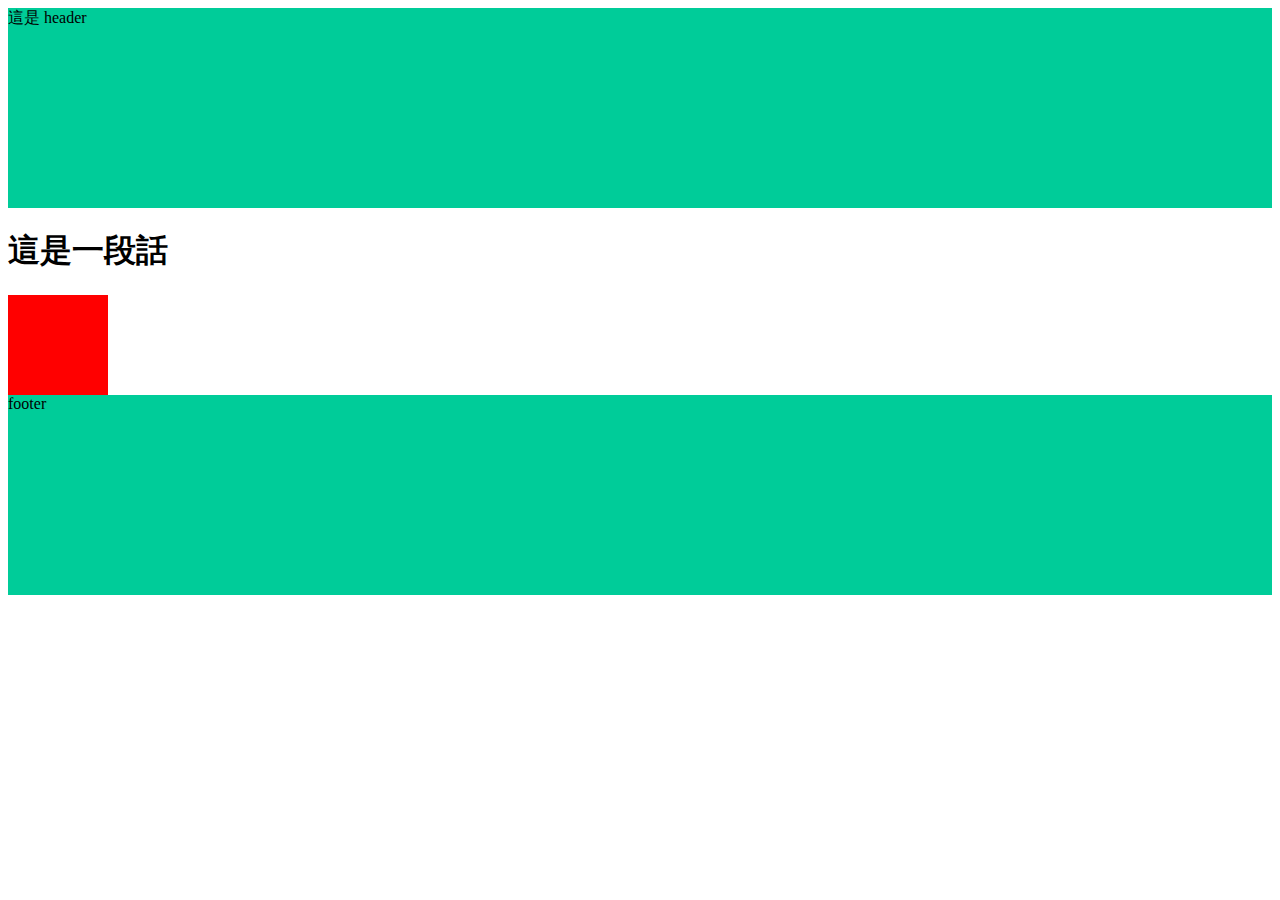
==== index.html @ 9be14ccc "Update 2022-07-06T09:19:42.713Z" ====
<!DOCTYPE html>
<html lang="en">

<head>
  <meta charset="UTF-8">
  <meta name="viewport" content="width=device-width, initial-scale=1.0">
  <meta http-equiv="X-UA-Compatible" content="ie=edge">
  <title>首頁</title>
  <link rel="stylesheet" href="./assets/style/all.css">
</head>

<body>
  <header class="header">
    這是 header
  </header>

  
<h1>
  這是一段話
</h1>

<div class="box"></div>

  <footer class="footer">
    footer
  </footer>
  <script src="./assets/js/vendors.js"></script>
  <script src="./assets/js/all.js"></script>
</body>

</html>
---- assets/style/all.css ----
.header {
  height: 200px;
  background-color: #00cc99; }

.footer {
  height: 200px;
  background-color: #00cc99; }

.box {
  width: 100px;
  height: 100px;
  background-color: red;
  display: -webkit-box;
  display: -ms-flexbox;
  display: flex;
  -webkit-transition: all 0.5s;
  -o-transition: all 0.5s;
  transition: all 0.5s; }
  .box:hover {
    width: 200px;
    background-color: #00cc99; }

/*# sourceMappingURL=all.css.map */
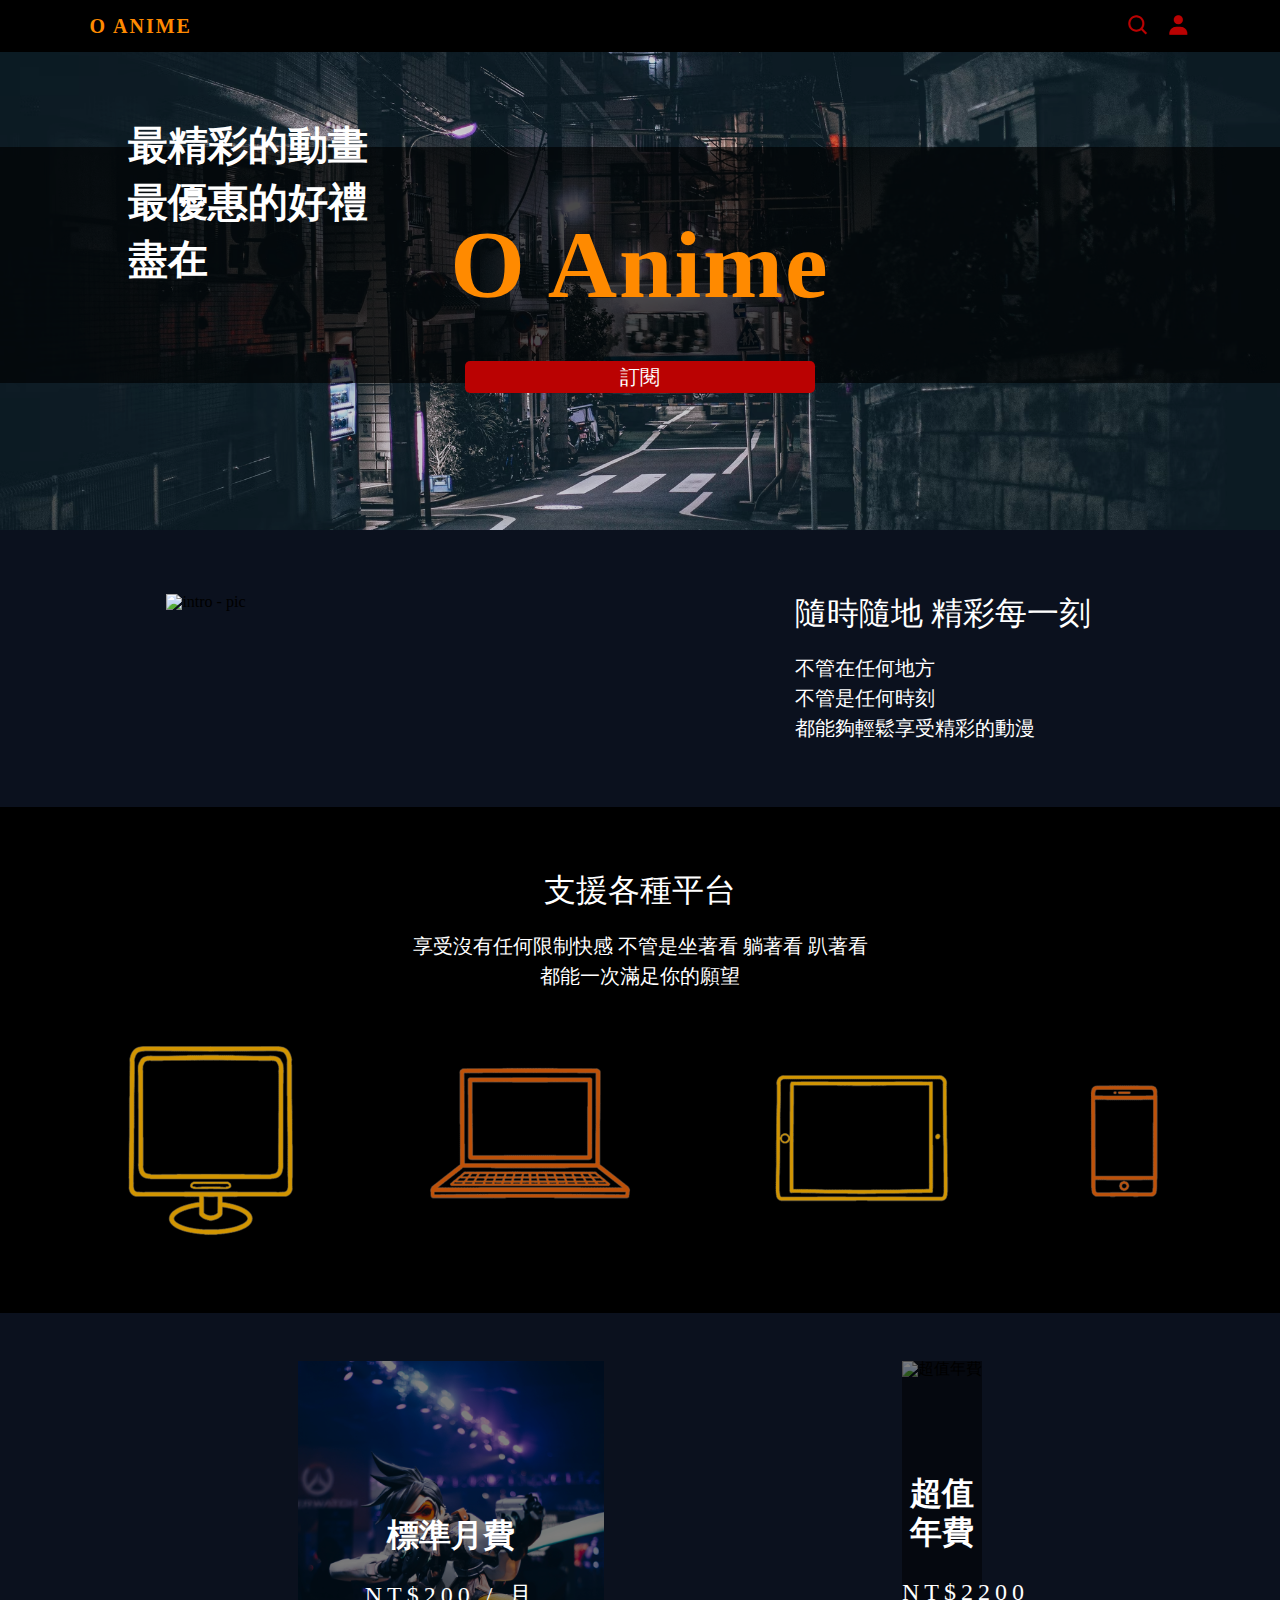
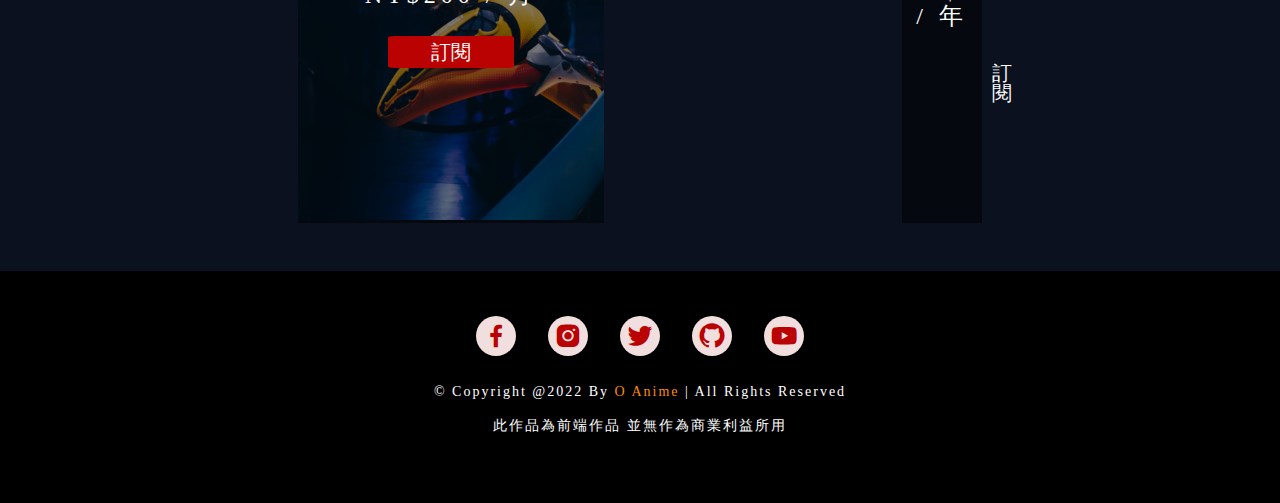
==== commit 42f35442: "Update 2022-07-06T11:51:37.464Z" ====
--- a/index.html
+++ b/index.html
@@ -5,25 +5,144 @@
   <meta charset="UTF-8">
   <meta name="viewport" content="width=device-width, initial-scale=1.0">
   <meta http-equiv="X-UA-Compatible" content="ie=edge">
-  <title>首頁</title>
+  <title>OAnime Demo</title>
   <link rel="stylesheet" href="./assets/style/all.css">
+  <link href='https://unpkg.com/boxicons@2.1.2/css/boxicons.min.css' rel='stylesheet'>
 </head>
 
 <body>
   <header class="header">
-    這是 header
+    <a href="#" class="logo">O ANIME</a>
+	
+    <div class="icons">
+      <i class='bx bx-search' id="search-btn"></i>
+      <div class='bx bxs-user' id="user-btn" >
+        <ul class="user-menu" id="user-menu">
+          <li><a href="#">會員管理</a></li>
+          <li><a href="#">所有動畫</a></li>
+          <li><a href="#">觀看紀錄</a></li>
+          <li><a href="#">我的最愛</a></li>
+          <li><a href="#">問題回報</a></li>
+          <li><a href="#" id="logout">登出</a></li>
+        </ul>
+      </div>
+    </div>
+
+    <div class="search-form">
+      <form action="" method="post">
+        <input type="text" name="videoName">
+        <button type="submit">
+          <i class='bx bx-search' id="search-btn"></i>
+        </button>
+      </form>
+    </div>
   </header>
 
+  <div class="login-container" id="login-container">
+    <form action="" class="login-form">
+      <i class='bx bx-x' id="close-btn"></i>
+      <h2>登入</h2>
+      <input type="text" placeholder="請輸入帳號" class="input"/>
+      <p class="login-errorMessage"></p>
+      <input type="password" placeholder="請輸入密碼" class="input"/>
+      <p class="login-errorMessage"></p>
+      <!-- <input type="submit" value="登入" class="login-btn"> -->
+      <a href="" class="login-btn">登入</a>
+      <a href="#">忘記密碼？</a>
+      <a href="#">註冊</a>
+    <form>
+  </div>
+
+
+
+
+
   
-<h1>
-  這是一段話
-</h1>
+<!-- banner section -->
+<div class="banner">
+	<img src="assets/images/banner.jpg" alt="banner picture">
+	<div class="content">
+		<span>最精彩的動畫<br>最優惠的好禮<br>盡在</span>
+		<h1>O Anime</h1>
+		<a href="#subscribe">訂閱</a>
+	</div>
+</div>
+<!-- banner section -->
 
-<div class="box"></div>
+
+<!-- intro section -->
+<section class="intro">
+	<img src="assets/images/watch anime everywhere.jpg" alt="intro - pic">
+	<div class="content">
+		<h2>隨時隨地 精彩每一刻</h2>
+		<p>不管在任何地方<br>
+		   不管是任何時刻<br>
+		   都能夠輕鬆享受精彩的動漫</p>
+	</div>
+</section>
+<!-- intro section -->
+
+
+
+<!-- multiple platform section -->
+<section class="platform">
+	<div class="content">
+		<h2>支援各種平台</h2>
+		<p>享受沒有任何限制快感 不管是坐著看 躺著看 趴著看<br>
+		   都能一次滿足你的願望</p>
+	</div>
+	<div class="pic">
+		<img src="assets/images/computer2.png" alt="computer" class="computer">
+		<img src="assets/images/notebook3.png" alt="notebook" class="notebook">
+		<img src="assets/images/pad3.png" alt="pad" class="pad">
+		<img src="assets/images/phone2.png" alt="phone" class="phone">
+	</div>
+</section>
+<!-- multiple platform section -->
+
+
+
+<!-- subscribe section -->
+<section class="subscribe" id="subscribe">
+	<div class="card">
+		<img src="assets/images/訂閱1.jpg" alt="標準月費">
+		<div class="content">
+			<h2>標準月費</h2>
+			<span>NT$200 / 月</span>
+			<a href="#subscribe" id="subscribe-month">訂閱</a>
+		</div>
+	</div>
+	<div class="card">
+		<img src="assets/images/訂閱2.jpg" alt="超值年費">
+		<div class="content">
+			<h2>超值年費</h2>
+			<span>NT$2200 / 年</span>
+			<a href="#subscribe" id="subscribe-year">訂閱</a>
+		</div>
+	</div>
+</section>
+<!-- subscribe section -->
+
+
+
+
 
   <footer class="footer">
-    footer
+    <div class="icon">
+      <a href="#"><i class='bx bxl-facebook'></i></a>
+      <a href="#"><i class='bx bxl-instagram-alt' ></i></a>
+      <a href="#"><i class='bx bxl-twitter' ></i></a>
+      <a href="#"><i class='bx bxl-github' ></i></a>
+      <a href="#"><i class='bx bxl-youtube'></i></a>
+    </div>
+    <div class="copyright">
+      <p>&copy; Copyright @2022 By <span>O Anime</span> | All Rights Reserved</p>
+      <p>此作品為前端作品 並無作為商業利益所用</p>
+    </div>
   </footer>
+
+
+
   <script src="./assets/js/vendors.js"></script>
   <script src="./assets/js/all.js"></script>
 </body>
--- a/assets/style/all.css
+++ b/assets/style/all.css
@@ -1,23 +1,532 @@
+/* http://meyerweb.com/eric/tools/css/reset/ 
+   v2.0 | 20110126
+   License: none (public domain)
+*/
+html, body, div, span, applet, object, iframe,
+h1, h2, h3, h4, h5, h6, p, blockquote, pre,
+a, abbr, acronym, address, big, cite, code,
+del, dfn, em, img, ins, kbd, q, s, samp,
+small, strike, strong, sub, sup, tt, var,
+b, u, i, center,
+dl, dt, dd, ol, ul, li,
+fieldset, form, label, legend,
+table, caption, tbody, tfoot, thead, tr, th, td,
+article, aside, canvas, details, embed,
+figure, figcaption, footer, header, hgroup,
+menu, nav, output, ruby, section, summary,
+time, mark, audio, video {
+  margin: 0;
+  padding: 0;
+  border: 0;
+  font-size: 100%;
+  font: inherit;
+  vertical-align: baseline; }
+
+/* HTML5 display-role reset for older browsers */
+article, aside, details, figcaption, figure,
+footer, header, hgroup, menu, nav, section {
+  display: block; }
+
+body {
+  line-height: 1; }
+
+ol, ul {
+  list-style: none; }
+
+blockquote, q {
+  quotes: none; }
+
+blockquote:before, blockquote:after,
+q:before, q:after {
+  content: '';
+  content: none; }
+
+table {
+  border-collapse: collapse;
+  border-spacing: 0; }
+
+html {
+  scroll-behavior: smooth; }
+
+body {
+  background: #0b111e; }
+
+/* header section */
 .header {
-  height: 200px;
-  background-color: #00cc99; }
-
-.footer {
-  height: 200px;
-  background-color: #00cc99; }
-
-.box {
-  width: 100px;
-  height: 100px;
-  background-color: red;
+  position: fixed;
+  top: 0;
+  left: 0;
+  right: 0;
   display: -webkit-box;
   display: -ms-flexbox;
   display: flex;
-  -webkit-transition: all 0.5s;
-  -o-transition: all 0.5s;
-  transition: all 0.5s; }
-  .box:hover {
-    width: 200px;
-    background-color: #00cc99; }
+  -webkit-box-align: center;
+      -ms-flex-align: center;
+          align-items: center;
+  background: #000;
+  padding: 0 7%;
+  z-index: 1000; }
+  .header .logo {
+    padding: 16px 0;
+    margin-right: auto;
+    color: #ff8a00;
+    font-size: 20px;
+    font-weight: bolder;
+    text-decoration: none;
+    letter-spacing: 2px; }
+  .header .icons {
+    margin-left: 2rem; }
+    .header .icons #user-btn, .header .icons #search-btn {
+      color: #ba0202;
+      font-size: 24px;
+      margin-left: 12px;
+      cursor: pointer;
+      -webkit-transition: .3s;
+      -o-transition: .3s;
+      transition: .3s; }
+      .header .icons #user-btn:hover, .header .icons #search-btn:hover {
+        color: #F1DEDE; }
+    .header .icons #user-btn {
+      position: relative; }
+      .header .icons #user-btn .user-menu {
+        position: absolute;
+        top: 30px;
+        right: 12px;
+        min-width: 97px;
+        background: #ba0202;
+        text-align: center;
+        display: block;
+        border-radius: 10px 0 10px 10px;
+        opacity: 90%;
+        -webkit-clip-path: polygon(0 0, 100% 0, 100% 0, 0 0);
+                clip-path: polygon(0 0, 100% 0, 100% 0, 0 0);
+        -webkit-transition: .3s;
+        -o-transition: .3s;
+        transition: .3s;
+        z-index: 100; }
+        .header .icons #user-btn .user-menu.active {
+          -webkit-clip-path: polygon(0 0, 100% 0, 100% 100%, 0% 100%);
+                  clip-path: polygon(0 0, 100% 0, 100% 100%, 0% 100%); }
+        .header .icons #user-btn .user-menu li {
+          border-bottom: 1px solid rgba(255, 255, 255, 0.427); }
+          .header .icons #user-btn .user-menu li:last-child {
+            border-bottom: none; }
+          .header .icons #user-btn .user-menu li a {
+            color: #fff;
+            text-decoration: none;
+            line-height: 30px;
+            font-size: 16px;
+            display: -webkit-box;
+            display: -ms-flexbox;
+            display: flex;
+            width: 100%;
+            -webkit-box-pack: center;
+                -ms-flex-pack: center;
+                    justify-content: center; }
+  .header .search-form {
+    position: absolute;
+    top: 100%;
+    left: 0;
+    right: 0;
+    background: #000;
+    padding: 10px 12%;
+    opacity: 90%;
+    border-top: 2px solid #1b1717;
+    -webkit-clip-path: polygon(0 0, 100% 0, 100% 0, 0 0);
+            clip-path: polygon(0 0, 100% 0, 100% 0, 0 0);
+    -webkit-transition: .3s;
+    -o-transition: .3s;
+    transition: .3s; }
+    .header .search-form.active {
+      -webkit-clip-path: polygon(0 0, 100% 0, 100% 100%, 0% 100%);
+              clip-path: polygon(0 0, 100% 0, 100% 100%, 0% 100%); }
+    .header .search-form form {
+      display: -webkit-box;
+      display: -ms-flexbox;
+      display: flex; }
+      .header .search-form form input {
+        width: 100%;
+        outline: medium;
+        margin-right: 10px; }
+      .header .search-form form button {
+        border: none;
+        background: none;
+        cursor: pointer;
+        -webkit-box-align: center;
+            -ms-flex-align: center;
+                align-items: center; }
+        .header .search-form form button i {
+          font-size: 20px;
+          color: #ba0202; }
+        .header .search-form form button:hover i {
+          color: #fff; }
+
+/* header section */
+/* login section */
+.login-container {
+  position: fixed;
+  top: -120%;
+  left: 0;
+  z-index: 10000;
+  min-height: 100vh;
+  width: 100%;
+  background: rgba(0, 0, 0, 0.395);
+  display: -webkit-box;
+  display: -ms-flexbox;
+  display: flex;
+  -webkit-box-align: center;
+      -ms-flex-align: center;
+          align-items: center;
+  -webkit-box-pack: center;
+      -ms-flex-pack: center;
+          justify-content: center;
+  -webkit-transition: .3s;
+  -o-transition: .3s;
+  transition: .3s; }
+  .login-container .login-form {
+    position: relative;
+    background: rgba(0, 0, 0, 0.66);
+    display: -webkit-box;
+    display: -ms-flexbox;
+    display: flex;
+    -webkit-box-orient: vertical;
+    -webkit-box-direction: normal;
+        -ms-flex-direction: column;
+            flex-direction: column;
+    -webkit-box-align: center;
+        -ms-flex-align: center;
+            align-items: center;
+    -webkit-box-pack: center;
+        -ms-flex-pack: center;
+            justify-content: center;
+    padding: 86px 0 25px;
+    border-radius: 10px; }
+    .login-container .login-form h2 {
+      font-size: 32px;
+      color: #fff;
+      line-height: 38.4px;
+      margin-bottom: 17px;
+      font-weight: bolder; }
+    .login-container .login-form .input {
+      width: 414px;
+      height: 37px;
+      margin: 0 96px;
+      font-size: 16px;
+      padding-left: 14px;
+      outline: medium;
+      border: none; }
+      .login-container .login-form .input::-webkit-input-placeholder {
+        font-size: 16px;
+        color: #5b5b5b; }
+      .login-container .login-form .input::-moz-placeholder {
+        font-size: 16px;
+        color: #5b5b5b; }
+      .login-container .login-form .input:-ms-input-placeholder {
+        font-size: 16px;
+        color: #5b5b5b; }
+      .login-container .login-form .input::-ms-input-placeholder {
+        font-size: 16px;
+        color: #5b5b5b; }
+      .login-container .login-form .input::placeholder {
+        font-size: 16px;
+        color: #5b5b5b; }
+    .login-container .login-form .login-errorMessage {
+      color: #ff0000;
+      height: 24px;
+      line-height: 24px;
+      font-size: 12px;
+      text-align: left;
+      width: 414px;
+      padding-left: 14px; }
+    .login-container .login-form .login-btn {
+      width: 428px;
+      text-align: center;
+      background: #ba0202;
+      color: #fff;
+      border: none;
+      margin-bottom: 24px;
+      -webkit-transition: .3s;
+      -o-transition: .3s;
+      transition: .3s;
+      cursor: pointer;
+      padding: 12px 0; }
+      .login-container .login-form .login-btn:hover {
+        background: #F1DEDE;
+        color: #ba0202; }
+    .login-container .login-form a {
+      margin-bottom: 15px;
+      color: #fff;
+      font-size: 12px;
+      text-decoration: none;
+      -webkit-transition: .3s;
+      -o-transition: .3s;
+      transition: .3s; }
+      .login-container .login-form a:hover {
+        color: #ba0202; }
+  .login-container #close-btn {
+    position: absolute;
+    font-size: 3rem;
+    color: #ba0202;
+    top: 1rem;
+    right: 2rem;
+    cursor: pointer;
+    -webkit-transition: .3s;
+    -o-transition: .3s;
+    transition: .3s; }
+    .login-container #close-btn:hover {
+      -webkit-transform: rotate(90deg);
+          -ms-transform: rotate(90deg);
+              transform: rotate(90deg);
+      color: #F1DEDE; }
+
+/* login section */
+/* banner section */
+.banner {
+  display: -webkit-box;
+  display: -ms-flexbox;
+  display: flex;
+  -webkit-box-align: center;
+      -ms-flex-align: center;
+          align-items: center;
+  -webkit-box-pack: center;
+      -ms-flex-pack: center;
+          justify-content: center;
+  -webkit-box-orient: vertical;
+  -webkit-box-direction: normal;
+      -ms-flex-flow: column;
+          flex-flow: column;
+  position: relative;
+  z-index: 0;
+  width: 100%;
+  height: 530px; }
+  .banner img {
+    position: absolute;
+    top: 0;
+    left: 0;
+    z-index: -10;
+    height: 100%;
+    width: 100%;
+    -o-object-fit: cover;
+       object-fit: cover;
+    opacity: 80%; }
+  .banner .content {
+    width: 100%;
+    background: rgba(0, 0, 0, 0.646);
+    position: relative;
+    display: -webkit-box;
+    display: -ms-flexbox;
+    display: flex;
+    color: #fff;
+    -webkit-box-align: center;
+        -ms-flex-align: center;
+            align-items: center;
+    -webkit-box-pack: center;
+        -ms-flex-pack: center;
+            justify-content: center; }
+    .banner .content span {
+      position: absolute;
+      top: -30px;
+      left: 10%;
+      color: #fff;
+      font-size: 40px;
+      line-height: 57px;
+      font-weight: bold; }
+    .banner .content h1 {
+      color: #ff8a00;
+      font-size: 96px;
+      font-weight: bolder;
+      margin: 70px 0;
+      letter-spacing: 2px; }
+    .banner .content a {
+      position: absolute;
+      bottom: -10px;
+      left: auto;
+      right: auto;
+      background: #ba0202;
+      color: #fff;
+      font-size: 20px;
+      width: 350px;
+      text-align: center;
+      padding: 6px 0;
+      text-decoration: none;
+      border-radius: 5px;
+      -webkit-transition: .3s;
+      -o-transition: .3s;
+      transition: .3s; }
+      .banner .content a:hover {
+        font-size: 24px;
+        bottom: -13px; }
+
+/* banner section */
+/* intro section */
+.intro {
+  display: -webkit-box;
+  display: -ms-flexbox;
+  display: flex;
+  padding: 64px 0; }
+  .intro img {
+    width: 526px;
+    margin-left: 13%;
+    margin-right: 8%; }
+  .intro .content {
+    color: #fff;
+    vertical-align: middle;
+    display: -webkit-box;
+    display: -ms-flexbox;
+    display: flex;
+    -webkit-box-orient: vertical;
+    -webkit-box-direction: normal;
+        -ms-flex-direction: column;
+            flex-direction: column;
+    -webkit-box-pack: center;
+        -ms-flex-pack: center;
+            justify-content: center; }
+    .intro .content h2 {
+      font-size: 32px;
+      line-height: 38.4px;
+      margin-bottom: 21px; }
+    .intro .content p {
+      font-size: 20px;
+      line-height: 30px; }
+
+/* intro section */
+/* multiple platform section */
+.platform {
+  background: #000;
+  text-align: center;
+  padding: 64px 0; }
+  .platform .content {
+    color: #fff; }
+    .platform .content h2 {
+      font-size: 32px;
+      line-height: 38.4px;
+      margin-bottom: 21px; }
+    .platform .content p {
+      font-size: 20px;
+      line-height: 30px; }
+  .platform .pic {
+    display: -webkit-box;
+    display: -ms-flexbox;
+    display: flex;
+    -webkit-box-pack: space-evenly;
+        -ms-flex-pack: space-evenly;
+            justify-content: space-evenly;
+    -webkit-box-align: center;
+        -ms-flex-align: center;
+            align-items: center;
+    margin-top: 37px; }
+    .platform .pic .computer {
+      width: 204px;
+      height: 221px; }
+    .platform .pic .notebook {
+      width: 221px;
+      height: 178px; }
+    .platform .pic .pad {
+      width: 216px;
+      height: 167px; }
+    .platform .pic .phone {
+      width: 98px;
+      height: 155px; }
+
+/* multiple platform section */
+/* subscribe section */
+.subscribe {
+  display: -webkit-box;
+  display: -ms-flexbox;
+  display: flex;
+  padding: 48px 0;
+  -webkit-box-pack: space-evenly;
+      -ms-flex-pack: space-evenly;
+          justify-content: space-evenly; }
+  .subscribe .card {
+    position: relative; }
+    .subscribe .card img {
+      width: 306px; }
+    .subscribe .card .content {
+      position: absolute;
+      top: 0;
+      left: 0;
+      background: rgba(0, 0, 0, 0.5);
+      color: #fff;
+      width: 100%;
+      height: 100%;
+      text-align: center;
+      display: -webkit-box;
+      display: -ms-flexbox;
+      display: flex;
+      -webkit-box-orient: vertical;
+      -webkit-box-direction: normal;
+          -ms-flex-direction: column;
+              flex-direction: column;
+      -webkit-box-pack: center;
+          -ms-flex-pack: center;
+              justify-content: center;
+      -webkit-transition: .3s;
+      -o-transition: .3s;
+      transition: .3s; }
+      .subscribe .card .content h2 {
+        font-size: 32px;
+        line-height: 38.4px;
+        margin-bottom: 29px;
+        font-weight: bolder; }
+      .subscribe .card .content span {
+        font-size: 24px;
+        font-weight: 200;
+        letter-spacing: 5px;
+        margin-bottom: 29px; }
+      .subscribe .card .content a {
+        text-decoration: none;
+        background: #ba0202;
+        margin: 0 90px;
+        font-size: 20px;
+        color: #fff;
+        border-radius: 5%;
+        padding: 6px 0;
+        -webkit-transition: .3s;
+        -o-transition: .3s;
+        transition: .3s; }
+        .subscribe .card .content a:hover {
+          background: #F1DEDE;
+          color: #ba0202; }
+      .subscribe .card .content:hover {
+        background: rgba(0, 0, 0, 0.7); }
+
+/* subscribe section */
+/* footer section */
+.footer {
+  text-align: center;
+  background: #000;
+  padding: 50px 0; }
+  .footer .icon i {
+    font-size: 30px;
+    margin: 0 14px;
+    color: #ba0202;
+    margin-bottom: 34px;
+    -webkit-transition: .3s;
+    -o-transition: .3s;
+    transition: .3s; }
+    .footer .icon i::before {
+      background: #F1DEDE;
+      padding: 5px;
+      width: 60px;
+      height: 60px;
+      border-radius: 50%;
+      -webkit-transition: .3s;
+      -o-transition: .3s;
+      transition: .3s; }
+    .footer .icon i:hover {
+      color: #F1DEDE; }
+      .footer .icon i:hover::before {
+        background: #ba0202; }
+  .footer .copyright {
+    color: #fff;
+    font-size: 14px; }
+    .footer .copyright p {
+      letter-spacing: 2px;
+      margin-bottom: 20px; }
+      .footer .copyright p span {
+        color: #ff8a00; }
+
+/* footer section */
 
 /*# sourceMappingURL=all.css.map */
